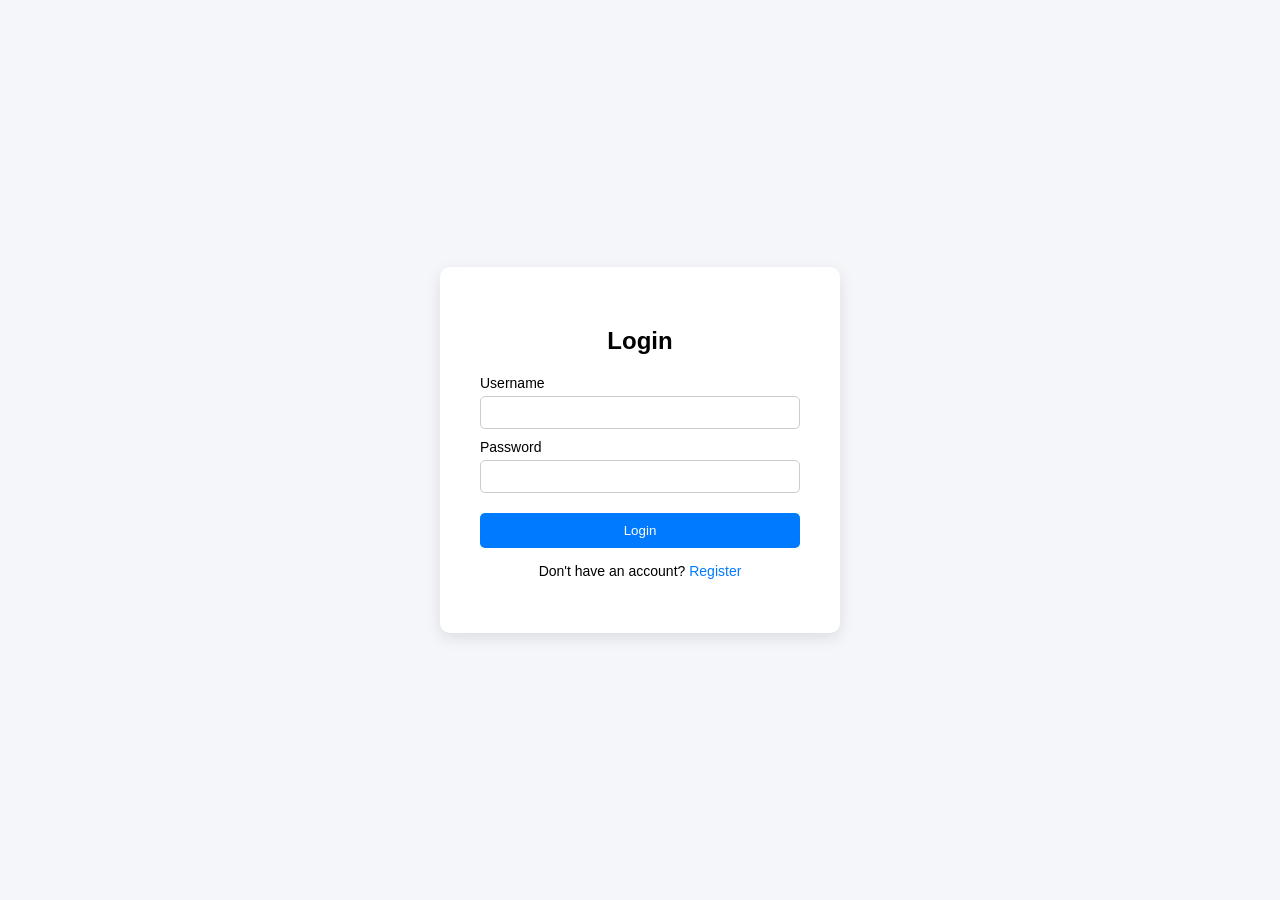
==== login.html @ bb1d74ec "Add files via upload" ====
<!-- login.html -->
<!DOCTYPE html>
<html lang="en">
<head>
    <meta charset="UTF-8">

    <!-- Page title shown in browser tab -->
    <title>Login</title>

    <!-- Link to external stylesheet -->
    <link rel="stylesheet" href="style.css">
</head>
<body>

    <!-- Main container used to center the login box -->
    <div class="auth-container">

        <!-- Login form (will connect to backend later) -->
        <form class="auth-box" action="/login" method="POST">

            <!-- Page heading -->
            <h2>Login</h2>

            <!-- Username input -->
            <label for="username">Username</label>
            <input 
                type="text" 
                id="username" 
                name="username" 
                required
            >

            <!-- Password input -->
            <label for="password">Password</label>
            <input 
                type="password" 
                id="password" 
                name="password" 
                required
            >

            <!-- Submit button -->
            <button type="submit">Login</button>

            <!-- Link to registration page -->
            <p class="switch">
                Don't have an account?
                <a href="register.html">Register</a>
            </p>

        </form>
    </div>

</body>
</html>
---- style.css ----
/* style.css */

/* Remove default browser spacing and set font */
body {
    margin: 0;
    font-family: Arial, sans-serif;
    background-color: #f4f6f9; /* Light grey background */
}

/* Container that centers the form vertically and horizontally */
.auth-container {
    height: 100vh; /* Full screen height */
    display: flex;
    justify-content: center; /* Horizontal center */
    align-items: center;     /* Vertical center */
}

/* Main login/register box */
.auth-box {
    background: white;               /* White card background */
    padding: 40px;                   /* Inner spacing */
    width: 320px;                    /* Fixed width */
    border-radius: 10px;             /* Rounded corners */
    box-shadow: 0 5px 15px rgba(0,0,0,0.1); /* Soft shadow */
}

/* Form heading */
.auth-box h2 {
    margin-bottom: 20px;
    text-align: center;
}

/* Labels for inputs */
.auth-box label {
    display: block;      /* Each label on its own line */
    margin-top: 10px;
    font-size: 14px;
}

/* Input fields and dropdown */
.auth-box input,
.auth-box select {
    width: 100%;          /* Full width inside box */
    padding: 8px;
    margin-top: 5px;
    border: 1px solid #ccc;
    border-radius: 5px;
    box-sizing: border-box; /* Prevents overflow */
}

/* Submit button styling */
.auth-box button {
    width: 100%;
    margin-top: 20px;
    padding: 10px;
    background-color: #007bff; /* Blue */
    color: white;
    border: none;
    border-radius: 5px;
    cursor: pointer;
}

/* Button hover effect */
.auth-box button:hover {
    background-color: #0056b3;
}

/* Text under the form (switch page link) */
.switch {
    margin-top: 15px;
    text-align: center;
    font-size: 14px;
}

/* Link styling */
.switch a {
    color: #007bff;
    text-decoration: none;
}

/* Link hover effect */
.switch a:hover {
    text-decoration: underline;
}
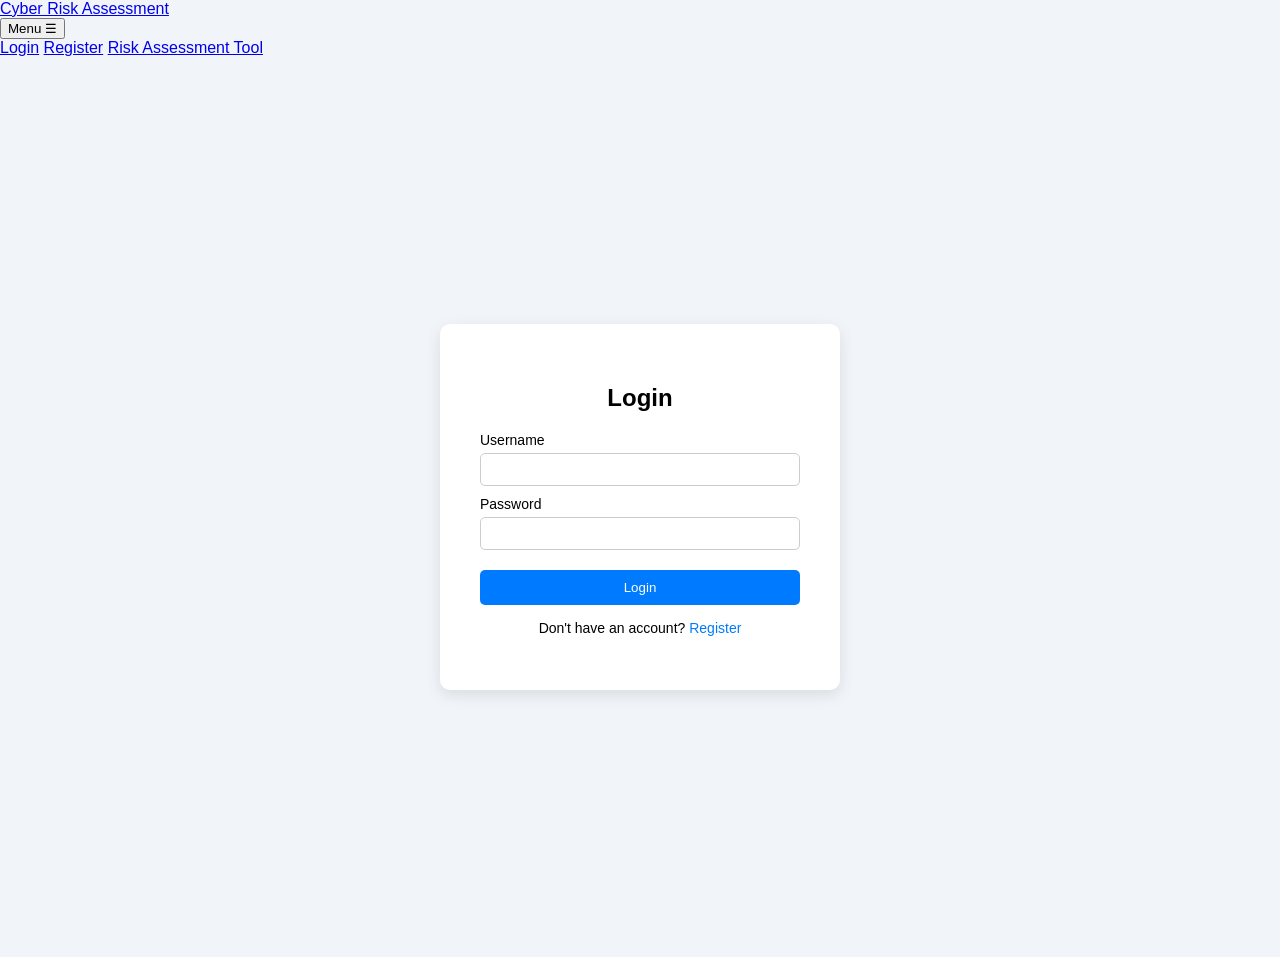
==== commit 94dc14dd: "Add files via upload" ====
--- a/login.html
+++ b/login.html
@@ -8,9 +8,23 @@
     <title>Login</title>
 
     <!-- Link to external stylesheet -->
+    <link rel="stylesheet" href="homepage/Style.css">
     <link rel="stylesheet" href="style.css">
 </head>
 <body>
+<header class="box1">
+    <div class="header-content">
+        <a href="RiskAssessmentWebsite.html" class="title">Cyber Risk Assessment</a>
+        <div class="dropdown">
+            <button class="dropbtn">Menu ☰</button>
+            <div class="dropdown-content">
+                <a href="login.html">Login</a>
+                <a href="register.html">Register</a>
+                <a href="Nosa/index.html">Risk Assessment Tool</a>
+            </div>
+        </div>
+    </div>
+</header>
 
     <!-- Main container used to center the login box -->
     <div class="auth-container">
--- a/style.css
+++ b/style.css
@@ -4,7 +4,34 @@
 body {
     margin: 0;
     font-family: Arial, sans-serif;
-    background-color: #f4f6f9; /* Light grey background */
+    background-color: #f1f5f9;
+    position: relative;
+}
+
+/* Top navigation bar */
+.top-nav {
+    position: absolute;
+    top: 15px;
+    right: 20px;
+    display: flex;
+    gap: 10px;
+    z-index: 1000;
+}
+
+/* Navigation button styling */
+.nav-btn {
+    padding: 8px 16px;
+    background-color: #0056b3;
+    color: white;
+    text-decoration: none;
+    border-radius: 5px;
+    font-size: 14px;
+    font-weight: bold;
+    transition: background-color 0.3s ease;
+}
+
+.nav-btn:hover {
+    background-color: #004494;
 }
 
 /* Container that centers the form vertically and horizontally */
